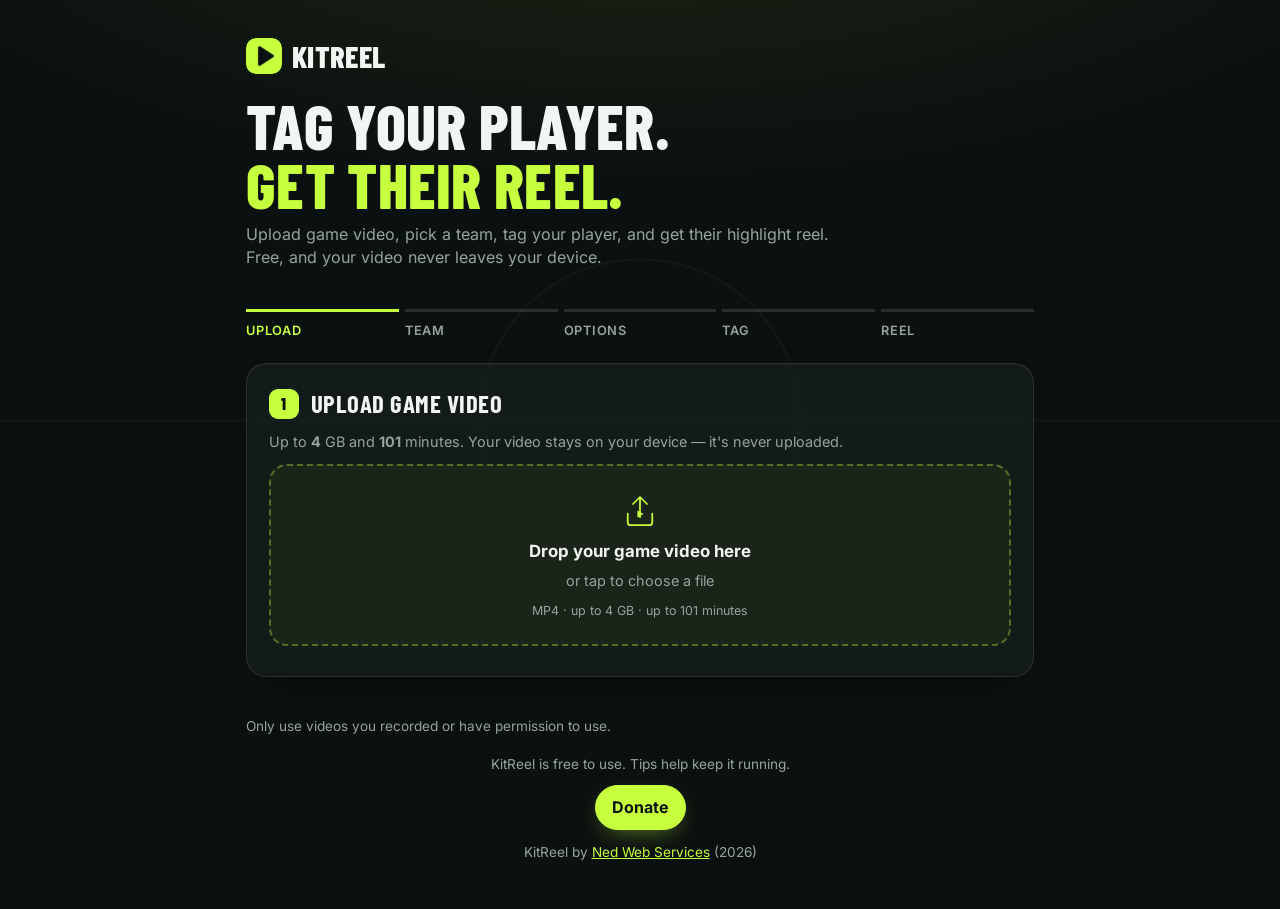
==== index.html @ ed398c45 "Longer reels on computers: up to 10 minutes (default 3); phones stay at up to 3 (default 1) Co-Autho" ====
<!doctype html>
<html lang="en">
<head>
  <meta charset="utf-8" />
  <meta name="viewport" content="width=device-width, initial-scale=1, viewport-fit=cover" />
  <title>KitReel – Free Soccer Player Highlight Reels</title>
  <meta name="description" content="Turn a soccer game video into a highlight reel of one player. Pick the team, tag your player, download the reel. Free, no sign-up, and your video never leaves your device." />
  <link rel="canonical" href="https://kitreel.nedwebservices.com/" />
  <meta property="og:type" content="website" />
  <meta property="og:site_name" content="KitReel" />
  <meta property="og:title" content="KitReel – Tag your player. Get their highlight reel." />
  <meta property="og:description" content="Turn a soccer game video into a highlight reel of one player. Pick the team, tag your player, download the reel. Free, no sign-up, and your video never leaves your device." />
  <meta property="og:url" content="https://kitreel.nedwebservices.com/" />
  <meta property="og:image" content="https://kitreel.nedwebservices.com/og-image-tag.png?v=3" />
  <meta property="og:image:width" content="1200" />
  <meta property="og:image:height" content="630" />
  <meta property="og:image:alt" content="A phone showing a soccer player highlighted in a green box, next to player picks, with the KitReel logo" />
  <meta name="twitter:card" content="summary_large_image" />
  <meta name="twitter:title" content="KitReel – Tag your player. Get their highlight reel." />
  <meta name="twitter:description" content="Turn a soccer game video into a highlight reel of one player. Pick the team, tag your player, download the reel. Free, no sign-up, and your video never leaves your device." />
  <meta name="twitter:image" content="https://kitreel.nedwebservices.com/og-image-tag.png?v=3" />
  <meta name="theme-color" content="#0b1110" />
  <script async src="https://nedtraffic.replit.app/api/tracker.js" data-site="e013e81e-7692-495f-856e-81c981d48801"></script>
  <link rel="icon" href="/favicon.svg?v=2" type="image/svg+xml" />
  <link rel="icon" href="/favicon-32.png?v=2" sizes="32x32" type="image/png" />
  <link rel="apple-touch-icon" href="/apple-touch-icon.png?v=2" />
  <link rel="manifest" href="/site.webmanifest" />
  <!-- Bump ?v on both asset tags whenever app.js or style.css changes. -->
  <link rel="stylesheet" href="/style.css?v=8" />
  <link rel="preload" href="/fonts/barlow-condensed-latin-800-normal.woff2" as="font" type="font/woff2" crossorigin />
  <link rel="stylesheet" href="/theme.css?v=1" />
</head>
<body>
  <header>
    <div class="header-inner">
      <div class="brand">
        <h1><img class="brand-mark" src="/icon-192.png?v=2" width="40" height="40" alt="" />KitReel</h1>
        <p class="headline">Tag your player. <span>Get their reel.</span></p>
        <p>Upload game video, pick a team, tag your player, and get their highlight reel. Free, and your video never leaves your device.</p>
      </div>
    </div>
    <section class="how-it-works" aria-labelledby="how-title">
      <h2 id="how-title" class="visually-hidden">How it works</h2>
      <ol class="stepper" id="stepper">
        <li data-step="step-video"><span class="how-number">1</span><span>Upload</span></li>
        <li data-step="step-player"><span class="how-number">2</span><span>Team</span></li>
        <li data-step="step-options"><span class="how-number">3</span><span>Options</span></li>
        <li data-step="step-review"><span class="how-number">4</span><span>Tag</span></li>
        <li data-step="step-reel"><span class="how-number">5</span><span>Reel</span></li>
      </ol>
    </section>
  </header>

  <main>
    <!-- Step 1 -->
    <section class="card" id="step-video">
      <div class="device-tip" id="device-tip" role="note" hidden>
        <p>Tip: KitReel works best on a computer with Chrome or Edge. Choose videos up to 4 GB and 101 minutes on a computer (phones: 500 MB and 20 minutes). If you use a phone, keep this tab open and your screen on while it runs.</p>
        <button type="button" id="dismiss-device-tip" aria-label="Dismiss tip">×</button>
      </div>
      <h2><span class="num">1</span> Upload game video</h2>
      <p class="hint">Up to <b id="lim-mb">4</b> <span id="lim-unit">GB</span> and <b id="lim-min">101</b> minutes. Your video stays on your device — it's never uploaded.</p>
      <input type="file" id="file" accept="video/*" class="visually-hidden" aria-label="Upload game video file" />
      <label for="file" id="drop-zone" class="drop-zone" role="button" tabindex="0" aria-controls="file" aria-label="Upload game video">
        <svg class="drop-icon" viewBox="0 0 48 48" aria-hidden="true" focusable="false">
          <path d="M24 31V8m0 0-8 8m8-8 8 8M10 27v10a3 3 0 0 0 3 3h22a3 3 0 0 0 3-3V27" />
          <path d="M21 23.5v8l7-4-7-4Z" class="drop-play" />
        </svg>
        <span id="drop-title" class="drop-title">Drop your game video here</span>
        <span id="drop-subtitle" class="drop-subtitle">or tap to choose a file</span>
        <span id="drop-limits" class="drop-limits">MP4 · up to 4 GB · up to 101 minutes</span>
      </label>
      <button type="button" id="change-video" class="change-video" hidden>Choose a different video</button>
      <p class="error" id="file-error"></p>
      <video id="preview" controls playsinline hidden></video>
      <p class="hint" id="video-info"></p>
      <p class="hint" id="detector-status" role="status" aria-live="polite" hidden></p>
    </section>

    <!-- Step 2 -->
    <section class="card" id="step-player" hidden>
      <h2><span class="num">2</span> Pick the team</h2>
      <div class="row">
        <button id="find-teams" class="secondary">Find team colors</button>
        <span class="hint">or click a jersey in the video above</span>
      </div>
      <div id="teams" class="chips"></div>
      <div class="grid">
        <label>Shirt color
          <input type="color" id="kit-color" value="#d62828" />
        </label>
        <label>Player's number <span class="opt">(optional reminder)</span>
          <input type="number" id="kit-number" min="0" max="999" placeholder="10" />
        </label>
      </div>
    </section>

    <!-- Step 3 -->
    <section class="card" id="step-options" hidden>
      <h2><span class="num">3</span> Reel options</h2>
      <div class="grid">
        <label>Aspect ratio
          <select id="aspect">
            <option value="16:9">16:9 – YouTube / TV</option>
            <option value="9:16">9:16 – Reels / TikTok / Shorts</option>
            <option value="1:1">1:1 – Square</option>
            <option value="4:5">4:5 – Instagram feed</option>
          </select>
        </label>
        <label>Max reel length
          <select id="max-len">
            <option value="60">1 minute</option>
            <option value="120">2 minutes</option>
            <option value="180" selected>3 minutes</option>
            <option value="300" data-computer-only>5 minutes</option>
            <option value="480" data-computer-only>8 minutes</option>
            <option value="600" data-computer-only>10 minutes</option>
          </select>
        </label>
        <label>Check the video every
          <select id="interval">
            <option value="2">2 seconds (more moments)</option>
            <option value="3" selected>3 seconds</option>
            <option value="5">5 seconds (faster)</option>
          </select>
        </label>
      </div>
      <fieldset class="extras">
        <legend>Reel extras</legend>
        <label class="inline check"><input type="checkbox" id="fx-spotlight" checked /> Spotlight my player at the start of each clip</label>
        <label class="inline check"><input type="checkbox" id="fx-title" checked /> Title card at the start</label>
        <div class="grid" id="fx-title-fields">
          <label>Player name <span class="opt">(optional)</span>
            <input type="text" id="fx-name" maxlength="40" placeholder="e.g. Maya Johnson" autocomplete="off" />
          </label>
          <label>Team <span class="opt">(optional)</span>
            <input type="text" id="fx-team" maxlength="40" placeholder="e.g. SA Strikers U12" autocomplete="off" />
          </label>
          <label>Game date
            <input type="date" id="fx-date" />
          </label>
        </div>
        <label class="inline check"><input type="checkbox" id="fx-end" checked /> "Made with KitReel" card at the end</label>
        <p class="hint">The title card uses the player's number from step 2 if you added one.</p>
      </fieldset>
      <div class="row">
        <button id="scan" class="primary" disabled>Find players</button>
        <span id="team-hint" class="hint">Choose your player's team color first.</span>
      </div>
      <p id="scan-estimate" class="hint"></p>
      <p class="error" id="scan-error"></p>
    </section>

    <!-- Progress -->
    <section class="card" id="progress-card" hidden>
      <h2 id="progress-title">Working…</h2>
      <progress id="progress" max="100" value="0"></progress>
      <p class="hint">Keep this tab open and your screen on.</p>
      <p class="hint" id="progress-text"></p>
      <p class="hint" id="resume-notice" role="status" hidden></p>
    </section>

    <!-- Step 4 -->
    <section class="card" id="step-review" hidden>
      <h2><span class="num">4</span> Tag your player</h2>
      <p class="hint" id="review-help">In each moment, tag your player. Skip moments they're not in. Tap again to undo.</p>
      <div class="review-bar">
        <span id="pick-count">0 picked</span>
        <label class="inline">Show
          <select id="sort">
            <option value="time">In time order</option>
            <option value="match" disabled>Best matches first</option>
            <option value="best">Best moments first</option>
          </select>
        </label>
        <button id="auto-pick" class="secondary" disabled>Follow my player</button>
        <label class="inline action-toggle"><input type="checkbox" id="action-only" checked /> Only keep my player in action</label>
        <label class="inline" id="closeness-wrap">How close to the ball
          <select id="closeness">
            <option value="tight">Tight</option>
            <option value="normal" selected>Normal</option>
            <option value="loose">Loose</option>
          </select>
        </label>
        <button id="clear-auto" class="ghost" hidden>Clear auto-picks</button>
      </div>
      <p id="auto-hint" class="hint">Tap your player once in each play you want, then click Follow my player. KitReel follows until it loses them, the camera cuts, or the video ends, and keeps the moments they're on or near the ball.</p>
      <p id="crowd-status" class="hint" role="status" hidden></p>
      <p id="auto-result" class="hint" role="status" hidden></p>
      <p class="error" id="review-error"></p>
      <div id="moments" class="moments"></div>
      <div class="row center">
        <button id="more" class="secondary" hidden>Show more moments</button>
      </div>
      <div id="clip-panel" class="clip-panel" hidden>
        <h3>Your clips</h3>
        <p class="hint">Play each clip, trim it a second at a time, or remove it before making your reel.</p>
        <video id="clip-preview" playsinline controls hidden></video>
        <ol id="clip-list" class="clip-list"></ol>
      </div>
      <div class="sticky-build">
        <button id="build" class="primary" disabled>Make my reel</button>
        <span class="hint" id="build-hint">Pick at least one moment.</span>
      </div>
    </section>

    <!-- Step 5 -->
    <section class="card" id="step-reel" hidden>
      <h2><span class="num">5</span> Your reel</h2>
      <video id="reel" controls playsinline></video>
      <p class="hint" id="reel-info"></p>
      <p class="hint" id="spot-info" role="status" hidden></p>
      <div class="row">
        <a id="download" class="button primary" download="highlight-reel.mp4">Download</a>
        <button id="share" class="secondary" hidden>Share</button>
        <button id="clear" class="ghost">Clear everything</button>
      </div>
      <p class="hint" id="share-info"></p>
      <div id="clip-downloads-wrap" class="clip-downloads-wrap" hidden>
        <h3>Download clips one by one</h3>
        <p class="hint">Great for posting a single goal, save or tackle.</p>
        <div id="clip-downloads" class="clip-downloads"></div>
      </div>
      <div class="tip-box">
        <p><b>Enjoy your reel?</b> KitReel is free with no sign-up. A small tip helps keep it running.</p>
        <a class="button primary" href="https://www.nedairfilters.com/product/tipsanddonations/61" target="_blank" rel="noopener noreferrer">Leave a tip</a>
      </div>
    </section>
  </main>

  <footer>
    <p>Only use videos you recorded or have permission to use.</p>
    <div class="footer-donation">
      <p>KitReel is free to use. Tips help keep it running.</p>
      <a class="button primary donate-button" href="https://www.nedairfilters.com/product/tipsanddonations/61" target="_blank" rel="noopener noreferrer">Donate</a>
    </div>
    <p class="site-credit">
      <span>KitReel by <a href="https://www.nedwebservices.com" target="_blank" rel="noopener noreferrer">Ned Web Services</a> (2026)</span>
    </p>
    <div data-ned-ads></div>
    <script async src="https://ads.nedwebservices.com/widget.js"></script>
  </footer>

  <!-- Bump ?v on both asset tags whenever app.js or style.css changes. -->
  <script type="module" src="/app.js?v=16"></script>
  <script src="/theme.js?v=1" defer></script>
</body>
</html>
---- style.css ----
:root {
  --bg: #0f1a14;
  --card: #17251d;
  --line: #2a3d31;
  --text: #eef5ef;
  --muted: #9db3a3;
  --accent: #3ddc84;
  --accent-ink: #062611;
  --error: #ff7a7a;
}
* { box-sizing: border-box; }
body {
  margin: 0; font-family: system-ui, -apple-system, Segoe UI, Roboto, sans-serif;
  background: var(--bg); color: var(--text); line-height: 1.45;
}
header, main, footer { max-width: 820px; margin: 0 auto; padding: 0 16px; }
header { padding-top: 28px; }
.header-inner { display: flex; align-items: flex-start; justify-content: space-between; gap: 16px; }
.brand { min-width: 0; }
header h1 { margin: 0; font-size: 2rem; letter-spacing: -0.02em; }
header p { margin: 4px 0 18px; color: var(--muted); }
.donate-button { flex-shrink: 0; margin-top: 2px; }
header .how-it-works { margin: 0 0 18px; }
header .how-it-works h2 { margin: 0 0 10px; font-size: 0.82rem; font-weight: 650; letter-spacing: 0.08em; text-transform: uppercase; color: var(--muted); }
header .how-it-works ol { display: grid; grid-template-columns: repeat(4, minmax(0, 1fr)); gap: 12px; list-style: none; padding: 0; margin: 0; }
header .how-it-works li { min-width: 0; display: flex; align-items: center; gap: 9px; font-size: 0.9rem; }
.how-number { width: 28px; height: 28px; flex: 0 0 28px; display: grid; place-items: center; border-radius: 50%; background: var(--accent); color: var(--accent-ink); font-weight: 750; }
footer p { color: var(--muted); font-size: 0.85rem; padding: 24px 0 0; }
footer .site-credit { padding: 0 0 32px; text-align: center; display: flex; flex-wrap: wrap; justify-content: center; align-items: baseline; gap: 6px 12px; }
.footer-stats { color: var(--muted); font-size: 0.7rem; font-family: ui-monospace, monospace; white-space: nowrap; }
.footer-donation { text-align: center; padding-top: 5px; }
.footer-donation p { padding: 0; margin: 0 0 10px; }
.footer-donation .donate-button { margin: 0; }

.card {
  background: var(--card); border: 1px solid var(--line); border-radius: 14px;
  padding: 18px; margin-bottom: 16px;
}
.card h2 { margin: 0 0 10px; font-size: 1.1rem; display: flex; align-items: center; gap: 10px; }
.num {
  display: inline-grid; place-items: center; width: 26px; height: 26px; border-radius: 50%;
  background: var(--accent); color: var(--accent-ink); font-size: 0.9rem; font-weight: 700;
}
.device-tip {
  display: flex; align-items: flex-start; gap: 8px; margin: 0 0 14px; padding: 10px 8px 10px 12px;
  border: 1px solid var(--line); border-radius: 10px; background: color-mix(in srgb, var(--accent) 7%, var(--card));
}
.device-tip p { flex: 1; margin: 0; color: var(--muted); font-size: 0.85rem; }
.device-tip button { flex: 0 0 44px; padding: 0; border: 0; background: transparent; color: var(--muted); font-size: 1.4rem; line-height: 1; }
.device-tip button:hover { color: var(--text); }
.device-tip[hidden] { display: none; }
.hint { color: var(--muted); font-size: 0.9rem; margin: 6px 0; }
.error { color: var(--error); margin: 6px 0; min-height: 0; }
.error:empty { display: none; }

video { width: 100%; max-height: 440px; background: #000; border-radius: 10px; margin-top: 10px; }
#preview { cursor: crosshair; }

.row { display: flex; flex-wrap: wrap; gap: 10px; align-items: center; margin: 10px 0; }
.grid { display: grid; grid-template-columns: repeat(auto-fit, minmax(170px, 1fr)); gap: 12px; margin: 12px 0; }
.grid .wide { grid-column: span 2; }
@media (max-width: 480px) { .grid .wide { grid-column: span 1; } }
label { display: flex; flex-direction: column; gap: 4px; font-size: 0.9rem; color: var(--muted); }
input, select {
  font: inherit; color: var(--text); background: #0d1611; border: 1px solid var(--line);
  border-radius: 8px; padding: 9px 10px;
}
input[type="color"] { padding: 2px; height: 42px; width: 100%; }
.visually-hidden {
  position: absolute; width: 1px; height: 1px; padding: 0; margin: -1px; overflow: hidden;
  clip: rect(0, 0, 0, 0); white-space: nowrap; border: 0;
}
.drop-zone {
  min-height: 180px; margin: 12px 0 8px; padding: 24px 18px; border: 2px dashed var(--line);
  border-radius: 12px; display: flex; flex-direction: column; align-items: center; justify-content: center;
  gap: 7px; text-align: center; color: var(--text); cursor: pointer; transition: border-color 160ms ease, background-color 160ms ease;
}
.drop-zone:focus-visible, #file:focus-visible + .drop-zone { outline: 3px solid var(--accent); outline-offset: 3px; border-color: var(--accent); }
.drop-zone.is-dragover { border-color: var(--accent); background: color-mix(in srgb, var(--accent) 9%, var(--card)); }
.drop-zone[aria-disabled="true"] { cursor: wait; opacity: 0.72; }
.drop-icon { width: 42px; height: 42px; fill: none; stroke: var(--accent); stroke-width: 2; stroke-linecap: round; stroke-linejoin: round; }
.drop-icon .drop-play { fill: var(--accent); stroke: none; }
.drop-title { max-width: 100%; font-size: 1.05rem; font-weight: 650; overflow-wrap: anywhere; }
.drop-subtitle { color: var(--muted); font-size: 0.9rem; }
.drop-limits { margin-top: 3px; color: var(--muted); font-size: 0.78rem; }
.change-video { padding: 3px 0; border: 0; border-radius: 0; background: transparent; color: var(--accent); font-size: 0.88rem; font-weight: 550; text-decoration: underline; text-underline-offset: 3px; }
.change-video:hover { color: var(--text); }
.change-video:focus-visible { outline: 2px solid var(--accent); outline-offset: 3px; }
.change-video[hidden] { display: none; }

button, .button {
  min-width: 44px; min-height: 44px;
  font: inherit; font-weight: 600; border-radius: 9px; padding: 10px 16px; cursor: pointer;
  border: 1px solid var(--line); text-decoration: none; display: inline-block;
}
.primary { background: var(--accent); color: var(--accent-ink); border-color: var(--accent); }
.secondary { background: transparent; color: var(--text); }
.ghost { background: transparent; color: var(--muted); border-color: transparent; }
button:disabled { opacity: 0.5; cursor: wait; }

.chips { display: flex; flex-wrap: wrap; gap: 8px; }
.chip {
  display: flex; align-items: center; gap: 8px; background: #0d1611; color: var(--text);
  border: 1px solid var(--line); border-radius: 999px; padding: 6px 12px; font-weight: 500;
}
.chip.selected { border-color: var(--accent); box-shadow: 0 0 0 1px var(--accent) inset; }
.swatch { width: 16px; height: 16px; border-radius: 50%; border: 1px solid #fff4; }

progress { width: 100%; height: 12px; accent-color: var(--accent); }

.clips { display: grid; grid-template-columns: repeat(auto-fill, minmax(170px, 1fr)); gap: 10px; margin: 12px 0; }
.clip { background: #0d1611; border: 1px solid var(--line); border-radius: 10px; overflow: hidden; }
.clip img { width: 100%; display: block; aspect-ratio: 16/9; object-fit: cover; }
.clip .meta { display: flex; justify-content: space-between; align-items: center; padding: 6px 8px; font-size: 0.85rem; }
.clip.off { opacity: 0.4; }
.clip input { width: 18px; height: 18px; }

a { color: var(--accent); word-break: break-all; }

.opt { font-size: 0.8rem; opacity: 0.8; }
.center { justify-content: center; }
.inline { flex-direction: row; align-items: center; gap: 8px; }
.review-bar { display: flex; justify-content: space-between; align-items: center; flex-wrap: wrap; gap: 10px; margin: 10px 0; }
#pick-count { font-weight: 600; }
.moments { display: flex; flex-direction: column; gap: 10px; }
.moment { background: #0d1611; border: 1px solid var(--line); border-radius: 10px; padding: 8px; display: flex; gap: 10px; align-items: stretch; }
.moment.picked { border-color: var(--accent); }
.moment .frame { width: 150px; flex-shrink: 0; display: flex; flex-direction: column; gap: 4px; font-size: 0.8rem; color: var(--muted); }
.moment .frame img { width: 100%; border-radius: 6px; display: block; }
.moment-content { flex: 1; min-width: 0; }
.follow-note { margin: 8px 2px 2px; color: var(--muted); font-size: 0.82rem; }
.players { display: flex; gap: 6px; overflow-x: auto; padding-bottom: 2px; }
.player { padding: 0; border: 2px solid transparent; border-radius: 8px; background: #000; flex-shrink: 0; position: relative; }
.player img { display: block; height: 130px; width: auto; border-radius: 6px; }
.player.on { border-color: var(--accent); }
.player.on::after { content: "✓"; position: absolute; top: 4px; right: 4px; background: var(--accent); color: var(--accent-ink); border-radius: 50%; width: 20px; height: 20px; font-size: 0.8rem; display: grid; place-items: center; }
.player .tag { position: absolute; bottom: 4px; left: 4px; background: #000a; color: #fff; font-size: 0.7rem; padding: 1px 5px; border-radius: 4px; }
.player .auto-tag { position: absolute; left: 3px; bottom: 25px; max-width: calc(100% - 6px); padding: 2px 4px; border-radius: 4px; background: var(--accent); color: var(--accent-ink); font-size: 0.66rem; }
.review-bar select { max-width: 100%; min-width: 0; }
.review-bar .inline { min-width: 0; }
#clear-auto[hidden], #auto-result[hidden], #crowd-status[hidden], #auto-hint[hidden], #team-hint[hidden] { display: none; }
@media (max-width: 560px) { .moment { flex-direction: column; } .moment .frame { width: 100%; flex-direction: row; align-items: center; } .moment .frame img { width: 110px; } .player img { height: 110px; } }
@media (max-width: 600px) {
  header .how-it-works ol { grid-template-columns: repeat(2, minmax(0, 1fr)); gap: 10px 14px; }
}
@media (max-width: 480px) {
  .drop-zone { padding: 22px 12px; }
  .drop-title { font-size: 1rem; }
}
.sticky-build { position: sticky; bottom: 0; background: var(--card); padding: 12px 0; padding-bottom: calc(12px + env(safe-area-inset-bottom)); display: flex; align-items: center; gap: 12px; flex-wrap: wrap; border-top: 1px solid var(--line); margin-top: 12px; }

.action-toggle { gap: 6px; cursor: pointer; }
.action-toggle input { width: 18px; height: 18px; accent-color: currentColor; }

/* Reel extras */
.extras { border: 1px solid rgba(255,255,255,.14); border-radius: 12px; padding: 12px 14px 4px; margin: 14px 0; display: grid; gap: 8px; }
.extras legend { padding: 0 6px; font-weight: 700; }
.check { gap: 8px; cursor: pointer; }
.check input { width: 18px; height: 18px; flex: none; }
#fx-title-fields { margin: 0 0 4px 26px; }

/* Your clips */
.clip-panel { margin: 18px 0 8px; border-top: 1px solid rgba(255,255,255,.12); padding-top: 14px; }
.clip-panel h3, .clip-downloads-wrap h3 { margin: 0 0 4px; font-size: 1.05rem; }
#clip-preview { width: 100%; max-height: 360px; border-radius: 10px; background: #000; margin: 8px 0; }
.clip-list { list-style: none; padding: 0; margin: 8px 0 0; display: grid; gap: 8px; }
.clip-row { display: flex; flex-wrap: wrap; justify-content: space-between; align-items: center; gap: 8px;
  padding: 10px 12px; border-radius: 10px; background: rgba(255,255,255,.05); border: 1px solid rgba(255,255,255,.1); }
.clip-row.removed { opacity: .5; }
.clip-row.removed .clip-meta b { text-decoration: line-through; }
.clip-meta { display: flex; flex-wrap: wrap; gap: 4px 10px; align-items: baseline; }
.clip-reason { opacity: .85; }
.clip-actions { display: flex; flex-wrap: wrap; gap: 6px; align-items: center; }
.trim { display: inline-flex; align-items: center; gap: 4px; font-size: .85rem; opacity: .9; }
button.small { padding: 6px 10px; font-size: .85rem; min-height: 0; }

/* After the reel */
.clip-downloads-wrap { margin-top: 18px; }
.clip-downloads { display: flex; flex-wrap: wrap; gap: 8px; margin-top: 8px; }
.clip-download { padding: 8px 12px; border-radius: 10px; border: 1px solid rgba(255,255,255,.2); text-decoration: none; color: inherit; font-size: .9rem; }
.clip-download:hover { background: rgba(255,255,255,.08); }
.tip-box { margin-top: 20px; padding: 14px 16px; border-radius: 12px; background: rgba(255,214,0,.08); border: 1px solid rgba(255,214,0,.35);
  display: flex; flex-wrap: wrap; align-items: center; justify-content: space-between; gap: 10px; }
.tip-box p { margin: 0; flex: 1 1 260px; }
.clip-actions .ghost { border: 1px solid var(--line); color: var(--text); }
[hidden] { display: none !important; }
---- theme.css ----
/* KitReel 2026 look: night-pitch background, electric lime, condensed sports headings. */
@font-face { font-family: "Barlow Condensed"; font-weight: 700; font-display: swap; src: url("/fonts/barlow-condensed-latin-700-normal.woff2") format("woff2"); }
@font-face { font-family: "Barlow Condensed"; font-weight: 800; font-display: swap; src: url("/fonts/barlow-condensed-latin-800-normal.woff2") format("woff2"); }
@font-face { font-family: "Inter"; font-weight: 400; font-display: swap; src: url("/fonts/inter-latin-400-normal.woff2") format("woff2"); }
@font-face { font-family: "Inter"; font-weight: 600; font-display: swap; src: url("/fonts/inter-latin-600-normal.woff2") format("woff2"); }
@font-face { font-family: "Inter"; font-weight: 700; font-display: swap; src: url("/fonts/inter-latin-700-normal.woff2") format("woff2"); }

:root {
  --bg: #0b1110;
  --card: rgba(22, 31, 28, .78);
  --card-solid: #141c1a;
  --line: rgba(255, 255, 255, .09);
  --text: #f2f6f3;
  --muted: #95a59d;
  --accent: #c6ff3d;
  --accent-ink: #0b1110;
  --gold: #ffd600;
  --display: "Barlow Condensed", "Arial Narrow", "Roboto Condensed", system-ui, sans-serif;
}
body {
  font-family: "Inter", system-ui, -apple-system, "Segoe UI", Roboto, sans-serif;
  background:
    radial-gradient(1200px 520px at 50% -180px, rgba(198, 255, 61, .10), transparent 70%),
    radial-gradient(circle at 50% 420px, transparent 159px, rgba(255,255,255,.035) 160px, rgba(255,255,255,.035) 161px, transparent 162px),
    linear-gradient(to bottom, transparent 419px, rgba(255,255,255,.035) 420px, rgba(255,255,255,.035) 421px, transparent 422px),
    var(--bg);
  background-attachment: scroll;
  -webkit-font-smoothing: antialiased;
}

/* Header */
header { padding-top: 34px; }
header h1 { display: flex; align-items: center; gap: 10px; font-family: var(--display); font-weight: 800; font-size: 1.9rem; letter-spacing: .01em; text-transform: uppercase; }
.brand-mark { width: 36px; height: 36px; border-radius: 10px; }
.headline { margin: 18px 0 8px !important; font-family: var(--display); font-weight: 800; text-transform: uppercase;
  font-size: clamp(2.4rem, 8vw, 3.9rem); line-height: .95; letter-spacing: .005em; color: var(--text) !important; }
.headline span { display: block; color: var(--accent); }
header p { max-width: 38em; }

/* Progress stepper */
header .how-it-works { margin: 22px 0 22px; }
.stepper { display: grid !important; grid-template-columns: repeat(5, 1fr) !important; gap: 6px !important; counter-reset: none; }
.stepper li { flex-direction: column; align-items: flex-start !important; gap: 8px !important; font-size: .8rem !important; font-weight: 600;
  color: var(--muted); text-transform: uppercase; letter-spacing: .06em; padding-top: 10px; border-top: 3px solid rgba(255,255,255,.12); transition: border-color .3s, color .3s; }
.stepper .how-number { display: none; }
.stepper li.done { border-top-color: color-mix(in srgb, var(--accent) 55%, transparent); color: var(--text); }
.stepper li.active { border-top-color: var(--accent); color: var(--accent); }

/* Cards */
.card { background: var(--card); border: 1px solid var(--line); border-radius: 20px; padding: 22px;
  box-shadow: 0 1px 0 rgba(255,255,255,.04) inset, 0 20px 40px -24px rgba(0,0,0,.6); backdrop-filter: blur(6px); }
.card h2 { font-family: var(--display); font-weight: 700; font-size: 1.55rem; text-transform: uppercase; letter-spacing: .02em; gap: 12px; }
.num { width: 30px; height: 30px; border-radius: 9px; font-family: var(--display); font-size: 1.05rem; font-weight: 800;
  background: var(--accent); color: var(--accent-ink); }

/* Buttons and inputs */
button, .button { border-radius: 999px; font-weight: 700; transition: transform .12s ease, background-color .2s, box-shadow .2s, border-color .2s; }
button:not(:disabled):hover, .button:hover { transform: translateY(-1px); }
button:not(:disabled):active, .button:active { transform: translateY(0) scale(.98); }
.primary { background: var(--accent); border-color: var(--accent); color: var(--accent-ink);
  box-shadow: 0 8px 24px -10px rgba(198, 255, 61, .55); }
.primary:not(:disabled):hover { box-shadow: 0 10px 28px -8px rgba(198, 255, 61, .7); }
.secondary { border-color: rgba(255,255,255,.22); }
.secondary:not(:disabled):hover { border-color: var(--accent); color: var(--accent); }
input, select { border-radius: 12px; border-color: rgba(255,255,255,.14); background: rgba(0,0,0,.25); }
input:focus, select:focus, button:focus-visible, .drop-zone:focus-visible { outline: 2px solid var(--accent); outline-offset: 2px; }
.drop-zone { border-radius: 18px; border-color: rgba(198,255,61,.35); background: rgba(198,255,61,.04); }
.drop-zone:hover, .drop-zone.dragover { border-color: var(--accent); background: rgba(198,255,61,.08); }
.chip.selected { border-color: var(--accent); box-shadow: 0 0 0 1px var(--accent) inset, 0 0 18px -6px rgba(198,255,61,.6); }

/* Clip reasons and highlights use the spotlight gold */
.clip-reason, .tag { color: var(--gold); }
.tip-box { background: rgba(255, 214, 0, .07); border-color: rgba(255, 214, 0, .35); }
.extras { border-color: var(--line); border-radius: 16px; }
.clip-row { border-radius: 14px; }
video { border-radius: 14px; }

@media (max-width: 560px) {
  .stepper li { font-size: .68rem !important; letter-spacing: .03em; }
  .card { padding: 18px; border-radius: 18px; }
}
@media (prefers-reduced-motion: reduce) { button, .button { transition: none; } }
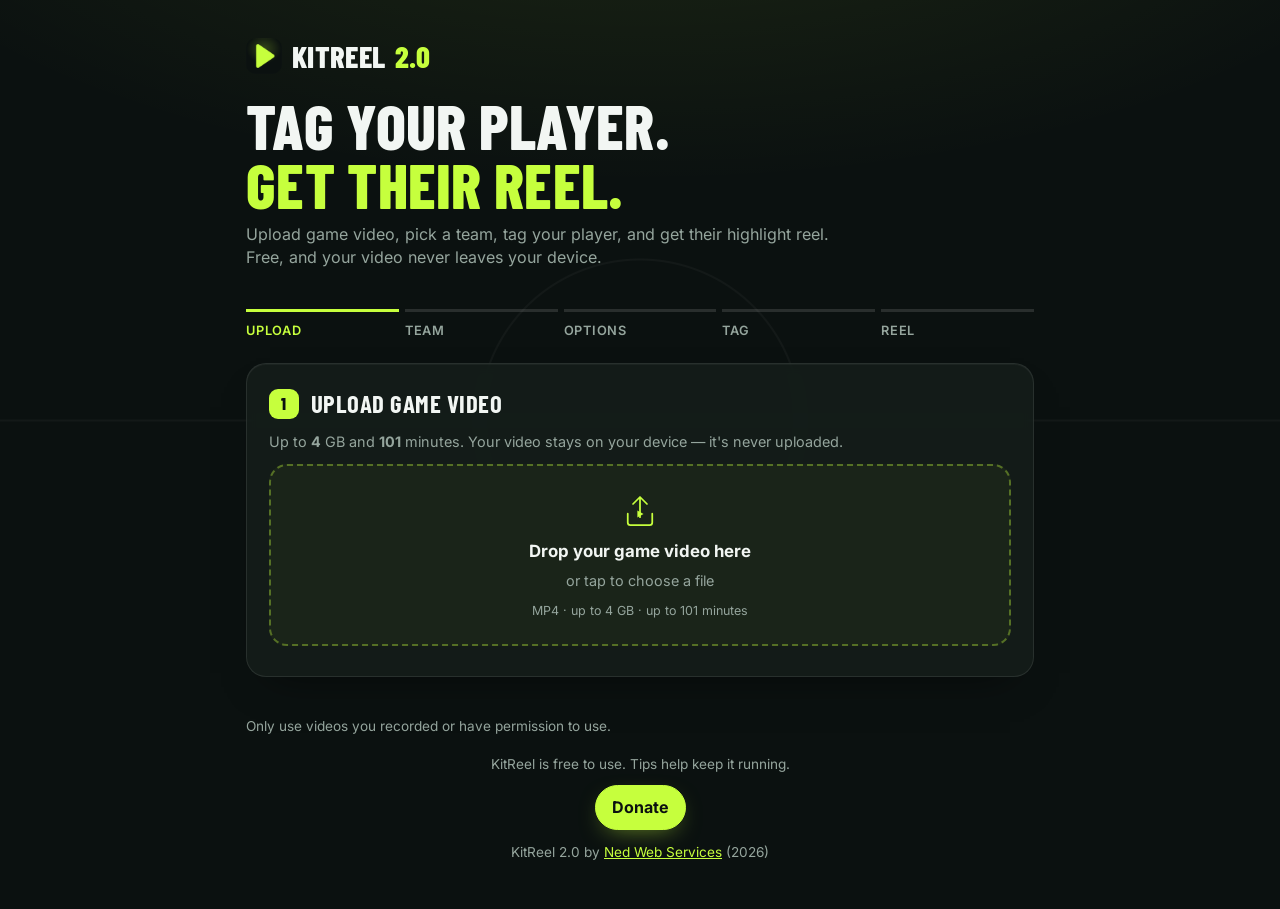
==== commit 1aa4912a: "Rename to KitReel 2.0 with new icons, preview image and reel cards Co-Authored-By: Claude Opus 5.5 <" ====
--- a/index.html
+++ b/index.html
@@ -3,38 +3,38 @@
 <head>
   <meta charset="utf-8" />
   <meta name="viewport" content="width=device-width, initial-scale=1, viewport-fit=cover" />
-  <title>KitReel – Free Soccer Player Highlight Reels</title>
+  <title>KitReel 2.0 – Free Soccer Player Highlight Reels</title>
   <meta name="description" content="Turn a soccer game video into a highlight reel of one player. Pick the team, tag your player, download the reel. Free, no sign-up, and your video never leaves your device." />
   <link rel="canonical" href="https://kitreel.nedwebservices.com/" />
   <meta property="og:type" content="website" />
-  <meta property="og:site_name" content="KitReel" />
-  <meta property="og:title" content="KitReel – Tag your player. Get their highlight reel." />
-  <meta property="og:description" content="Turn a soccer game video into a highlight reel of one player. Pick the team, tag your player, download the reel. Free, no sign-up, and your video never leaves your device." />
+  <meta property="og:site_name" content="KitReel 2.0" />
+  <meta property="og:title" content="KitReel 2.0 – Tag your player. Get their reel." />
+  <meta property="og:description" content="KitReel 2.0 turns a soccer game video into a highlight reel of one player. Pick the team, tag your player, download the reel. Free, no sign-up, and your video never leaves your device." />
   <meta property="og:url" content="https://kitreel.nedwebservices.com/" />
-  <meta property="og:image" content="https://kitreel.nedwebservices.com/og-image-tag.png?v=3" />
+  <meta property="og:image" content="https://kitreel.nedwebservices.com/og-image-tag.png?v=4" />
   <meta property="og:image:width" content="1200" />
   <meta property="og:image:height" content="630" />
-  <meta property="og:image:alt" content="A phone showing a soccer player highlighted in a green box, next to player picks, with the KitReel logo" />
+  <meta property="og:image:alt" content="KitReel 2.0: Tag your player. Get their reel. A phone shows player number 10 highlighted in a lime box, with the KitReel 2.0 logo" />
   <meta name="twitter:card" content="summary_large_image" />
-  <meta name="twitter:title" content="KitReel – Tag your player. Get their highlight reel." />
-  <meta name="twitter:description" content="Turn a soccer game video into a highlight reel of one player. Pick the team, tag your player, download the reel. Free, no sign-up, and your video never leaves your device." />
-  <meta name="twitter:image" content="https://kitreel.nedwebservices.com/og-image-tag.png?v=3" />
+  <meta name="twitter:title" content="KitReel 2.0 – Tag your player. Get their reel." />
+  <meta name="twitter:description" content="KitReel 2.0 turns a soccer game video into a highlight reel of one player. Pick the team, tag your player, download the reel. Free, no sign-up, and your video never leaves your device." />
+  <meta name="twitter:image" content="https://kitreel.nedwebservices.com/og-image-tag.png?v=4" />
   <meta name="theme-color" content="#0b1110" />
   <script async src="https://nedtraffic.replit.app/api/tracker.js" data-site="e013e81e-7692-495f-856e-81c981d48801"></script>
-  <link rel="icon" href="/favicon.svg?v=2" type="image/svg+xml" />
-  <link rel="icon" href="/favicon-32.png?v=2" sizes="32x32" type="image/png" />
-  <link rel="apple-touch-icon" href="/apple-touch-icon.png?v=2" />
-  <link rel="manifest" href="/site.webmanifest" />
+  <link rel="icon" href="/favicon.svg?v=3" type="image/svg+xml" />
+  <link rel="icon" href="/favicon-32.png?v=3" sizes="32x32" type="image/png" />
+  <link rel="apple-touch-icon" href="/apple-touch-icon.png?v=3" />
+  <link rel="manifest" href="/site.webmanifest?v=2" />
   <!-- Bump ?v on both asset tags whenever app.js or style.css changes. -->
   <link rel="stylesheet" href="/style.css?v=8" />
   <link rel="preload" href="/fonts/barlow-condensed-latin-800-normal.woff2" as="font" type="font/woff2" crossorigin />
-  <link rel="stylesheet" href="/theme.css?v=1" />
+  <link rel="stylesheet" href="/theme.css?v=3" />
 </head>
 <body>
   <header>
     <div class="header-inner">
       <div class="brand">
-        <h1><img class="brand-mark" src="/icon-192.png?v=2" width="40" height="40" alt="" />KitReel</h1>
+        <h1><img class="brand-mark" src="/brand-mark.png?v=1" width="40" height="40" alt="" />KitReel <span class="ver">2.0</span></h1>
         <p class="headline">Tag your player. <span>Get their reel.</span></p>
         <p>Upload game video, pick a team, tag your player, and get their highlight reel. Free, and your video never leaves your device.</p>
       </div>
@@ -140,7 +140,7 @@
             <input type="date" id="fx-date" />
           </label>
         </div>
-        <label class="inline check"><input type="checkbox" id="fx-end" checked /> "Made with KitReel" card at the end</label>
+        <label class="inline check"><input type="checkbox" id="fx-end" checked /> "Made with KitReel 2.0" card at the end</label>
         <p class="hint">The title card uses the player's number from step 2 if you added one.</p>
       </fieldset>
       <div class="row">
@@ -175,6 +175,7 @@
         </label>
         <button id="auto-pick" class="secondary" disabled>Follow my player</button>
         <label class="inline action-toggle"><input type="checkbox" id="action-only" checked /> Only keep my player in action</label>
+        <label class="inline action-toggle"><input type="checkbox" id="refind" checked /> Find my player in the rest of the game</label>
         <label class="inline" id="closeness-wrap">How close to the ball
           <select id="closeness">
             <option value="tight">Tight</option>
@@ -191,6 +192,13 @@
       <div id="moments" class="moments"></div>
       <div class="row center">
         <button id="more" class="secondary" hidden>Show more moments</button>
+      </div>
+      <div id="refind-panel" class="refind-panel" hidden>
+        <h3>Is this your player?</h3>
+        <p class="hint">KitReel found players who look like yours but isn't sure. Each "yes" follows them from there and helps it find more.</p>
+        <div class="refind-refs-wrap"><span class="hint">Your player:</span><div id="refind-refs" class="refind-refs"></div></div>
+        <div id="refind-list" class="refind-list"></div>
+        <p class="hint" id="refind-more"></p>
       </div>
       <div id="clip-panel" class="clip-panel" hidden>
         <h3>Your clips</h3>
@@ -235,14 +243,14 @@
       <a class="button primary donate-button" href="https://www.nedairfilters.com/product/tipsanddonations/61" target="_blank" rel="noopener noreferrer">Donate</a>
     </div>
     <p class="site-credit">
-      <span>KitReel by <a href="https://www.nedwebservices.com" target="_blank" rel="noopener noreferrer">Ned Web Services</a> (2026)</span>
+      <span>KitReel 2.0 by <a href="https://www.nedwebservices.com" target="_blank" rel="noopener noreferrer">Ned Web Services</a> (2026)</span>
     </p>
     <div data-ned-ads></div>
     <script async src="https://ads.nedwebservices.com/widget.js"></script>
   </footer>
 
   <!-- Bump ?v on both asset tags whenever app.js or style.css changes. -->
-  <script type="module" src="/app.js?v=16"></script>
+  <script type="module" src="/app.js?v=18"></script>
   <script src="/theme.js?v=1" defer></script>
 </body>
 </html>
--- a/theme.css
+++ b/theme.css
@@ -32,6 +32,7 @@
 header { padding-top: 34px; }
 header h1 { display: flex; align-items: center; gap: 10px; font-family: var(--display); font-weight: 800; font-size: 1.9rem; letter-spacing: .01em; text-transform: uppercase; }
 .brand-mark { width: 36px; height: 36px; border-radius: 10px; }
+header h1 .ver { color: var(--accent); }
 .headline { margin: 18px 0 8px !important; font-family: var(--display); font-weight: 800; text-transform: uppercase;
   font-size: clamp(2.4rem, 8vw, 3.9rem); line-height: .95; letter-spacing: .005em; color: var(--text) !important; }
 .headline span { display: block; color: var(--accent); }
@@ -80,3 +81,17 @@
   .card { padding: 18px; border-radius: 18px; }
 }
 @media (prefers-reduced-motion: reduce) { button, .button { transition: none; } }
+
+/* Is this your player? */
+.refind-panel { margin: 18px 0 8px; padding: 16px; border-radius: 16px; border: 1px solid rgba(255,214,0,.35); background: rgba(255,214,0,.05); }
+.refind-panel h3 { margin: 0 0 4px; font-family: var(--display); font-weight: 800; text-transform: uppercase; font-size: 1.35rem; letter-spacing: .02em; }
+.refind-refs-wrap { display: flex; align-items: center; gap: 10px; margin: 8px 0 12px; }
+.refind-refs { display: flex; gap: 6px; }
+.refind-refs img { height: 64px; border-radius: 8px; border: 2px solid var(--accent); }
+.refind-list { display: grid; grid-template-columns: repeat(auto-fill, minmax(230px, 1fr)); gap: 10px; }
+.q-card { background: var(--card-solid); border: 1px solid var(--line); border-radius: 14px; padding: 10px; }
+.q-imgs { display: flex; gap: 8px; align-items: stretch; }
+.q-player { height: 110px; border-radius: 8px; border: 2px solid var(--gold); }
+.q-frame { flex: 1; min-width: 0; height: 110px; object-fit: cover; border-radius: 8px; }
+.q-time { margin: 8px 0 6px; font-size: .85rem; color: var(--muted); }
+.q-actions { margin: 0; gap: 6px; }
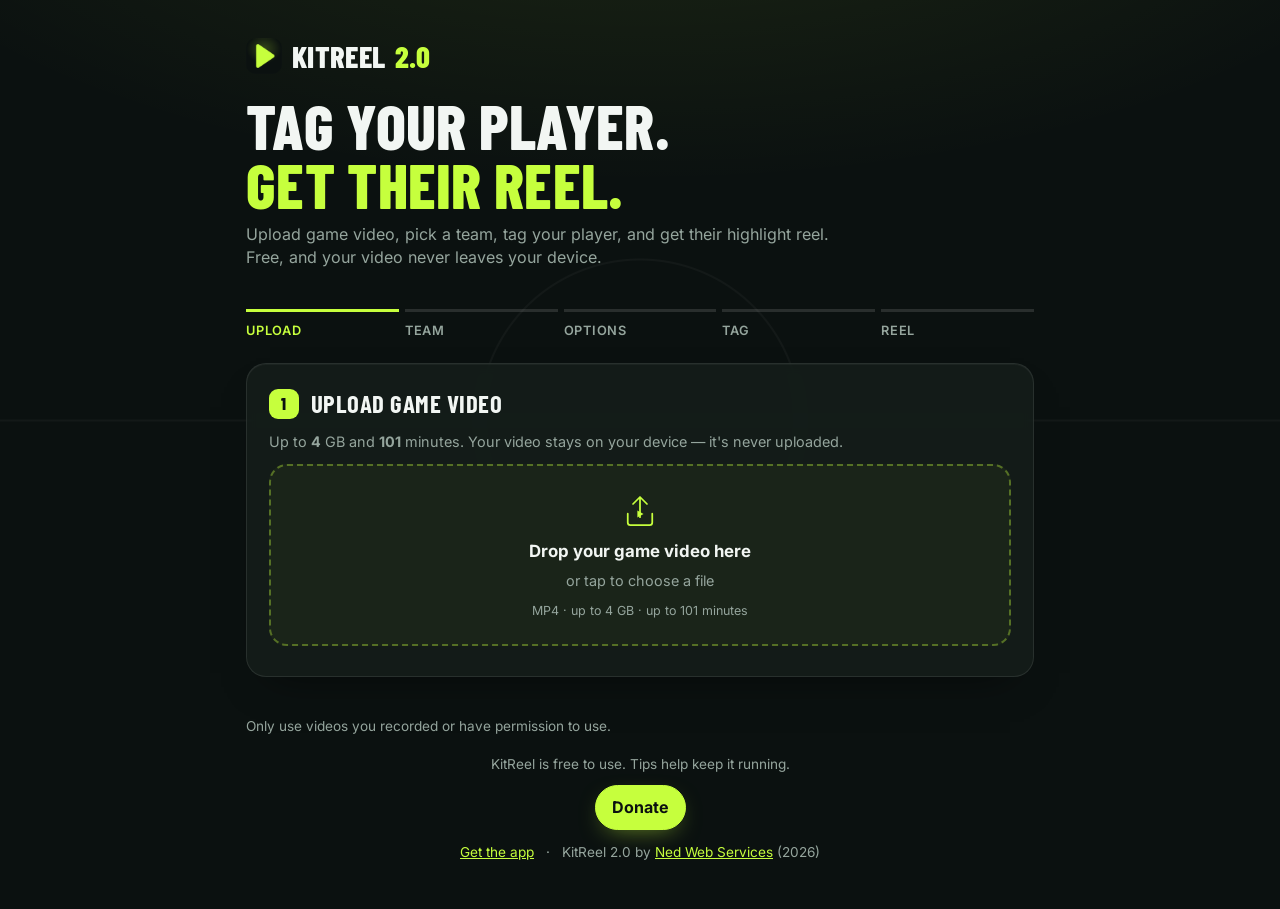
==== commit 8ff51f19: "Add 7-day hide for Install button and /app download page Co-Authored-By: Claude Opus 5.5 <noreply@an" ====
--- a/index.html
+++ b/index.html
@@ -24,11 +24,11 @@
   <link rel="icon" href="/favicon.svg?v=3" type="image/svg+xml" />
   <link rel="icon" href="/favicon-32.png?v=3" sizes="32x32" type="image/png" />
   <link rel="apple-touch-icon" href="/apple-touch-icon.png?v=3" />
-  <link rel="manifest" href="/site.webmanifest?v=2" />
+  <link rel="manifest" href="/site.webmanifest?v=3" />
   <!-- Bump ?v on both asset tags whenever app.js or style.css changes. -->
   <link rel="stylesheet" href="/style.css?v=8" />
   <link rel="preload" href="/fonts/barlow-condensed-latin-800-normal.woff2" as="font" type="font/woff2" crossorigin />
-  <link rel="stylesheet" href="/theme.css?v=3" />
+  <link rel="stylesheet" href="/theme.css?v=6" />
 </head>
 <body>
   <header>
@@ -38,6 +38,17 @@
         <p class="headline">Tag your player. <span>Get their reel.</span></p>
         <p>Upload game video, pick a team, tag your player, and get their highlight reel. Free, and your video never leaves your device.</p>
       </div>
+      <div class="install-wrap" id="install-wrap" hidden>
+        <button type="button" class="install-app" id="install-app">
+          <svg viewBox="0 0 24 24" width="16" height="16" aria-hidden="true"><path d="M12 3v12m0 0-5-5m5 5 5-5M5 20h14" fill="none" stroke="currentColor" stroke-width="2.4" stroke-linecap="round" stroke-linejoin="round"/></svg>
+          Install<span class="lbl-long">&nbsp;app</span>
+        </button>
+        <button type="button" class="install-hide" id="install-hide" aria-label="Hide for 7 days" title="Hide for 7 days">×</button>
+      </div>
+    </div>
+    <div class="install-tip" id="install-tip" role="note" hidden>
+      <p><strong>Add KitReel 2.0 to your Home Screen:</strong> tap the Share button <svg viewBox="0 0 24 24" width="17" height="17" aria-label="Share"><path d="M12 15V3m0 0-4 4m4-4 4 4M7 10H5v11h14V10h-2" fill="none" stroke="currentColor" stroke-width="2" stroke-linecap="round" stroke-linejoin="round"/></svg>, then choose <strong>Add to Home Screen</strong>.</p>
+      <button type="button" id="install-tip-close" aria-label="Close">×</button>
     </div>
     <section class="how-it-works" aria-labelledby="how-title">
       <h2 id="how-title" class="visually-hidden">How it works</h2>
@@ -243,6 +254,7 @@
       <a class="button primary donate-button" href="https://www.nedairfilters.com/product/tipsanddonations/61" target="_blank" rel="noopener noreferrer">Donate</a>
     </div>
     <p class="site-credit">
+      <a href="/app/">Get the app</a> ·
       <span>KitReel 2.0 by <a href="https://www.nedwebservices.com" target="_blank" rel="noopener noreferrer">Ned Web Services</a> (2026)</span>
     </p>
     <div data-ned-ads></div>
@@ -252,5 +264,6 @@
   <!-- Bump ?v on both asset tags whenever app.js or style.css changes. -->
   <script type="module" src="/app.js?v=18"></script>
   <script src="/theme.js?v=1" defer></script>
+  <script src="/install.js?v=2" defer></script>
 </body>
 </html>
--- a/theme.css
+++ b/theme.css
@@ -95,3 +95,20 @@
 .q-frame { flex: 1; min-width: 0; height: 110px; object-fit: cover; border-radius: 8px; }
 .q-time { margin: 8px 0 6px; font-size: .85rem; color: var(--muted); }
 .q-actions { margin: 0; gap: 6px; }
+
+/* Install app button + iPhone tip */
+.header-inner { position: relative; }
+.install-wrap { position: absolute; top: 0; right: 0; display: flex; align-items: center; gap: 2px; }
+.install-hide { background: none; border: 0; color: var(--muted); font-size: 1.15rem; line-height: 1; padding: 6px; cursor: pointer; }
+.install-hide:hover { color: var(--text); }
+.install-app { display: inline-flex; align-items: center; gap: 6px; padding: 8px 14px;
+  background: transparent; color: var(--accent); border: 1px solid color-mix(in srgb, var(--accent) 55%, transparent);
+  font-size: .85rem; cursor: pointer; }
+.install-app:hover { background: rgba(198,255,61,.1); }
+.install-tip { display: flex; align-items: flex-start; gap: 10px; margin: 0 0 16px; padding: 12px 14px; border-radius: 14px;
+  background: rgba(198,255,61,.08); border: 1px solid color-mix(in srgb, var(--accent) 40%, transparent); }
+.install-tip p { margin: 0; color: var(--text); font-size: .92rem; }
+.install-tip svg { vertical-align: -3px; color: var(--accent); }
+.install-tip button { flex: none; background: none; border: 0; color: var(--muted); font-size: 1.3rem; line-height: 1; padding: 0 4px; cursor: pointer; }
+.install-wrap[hidden], .install-app[hidden], .install-tip[hidden] { display: none !important; }
+@media (max-width: 420px) { .install-wrap .install-app { padding: 7px 11px; } .install-wrap .lbl-long { display: none; } .install-hide { padding: 6px 2px 6px 4px; } }
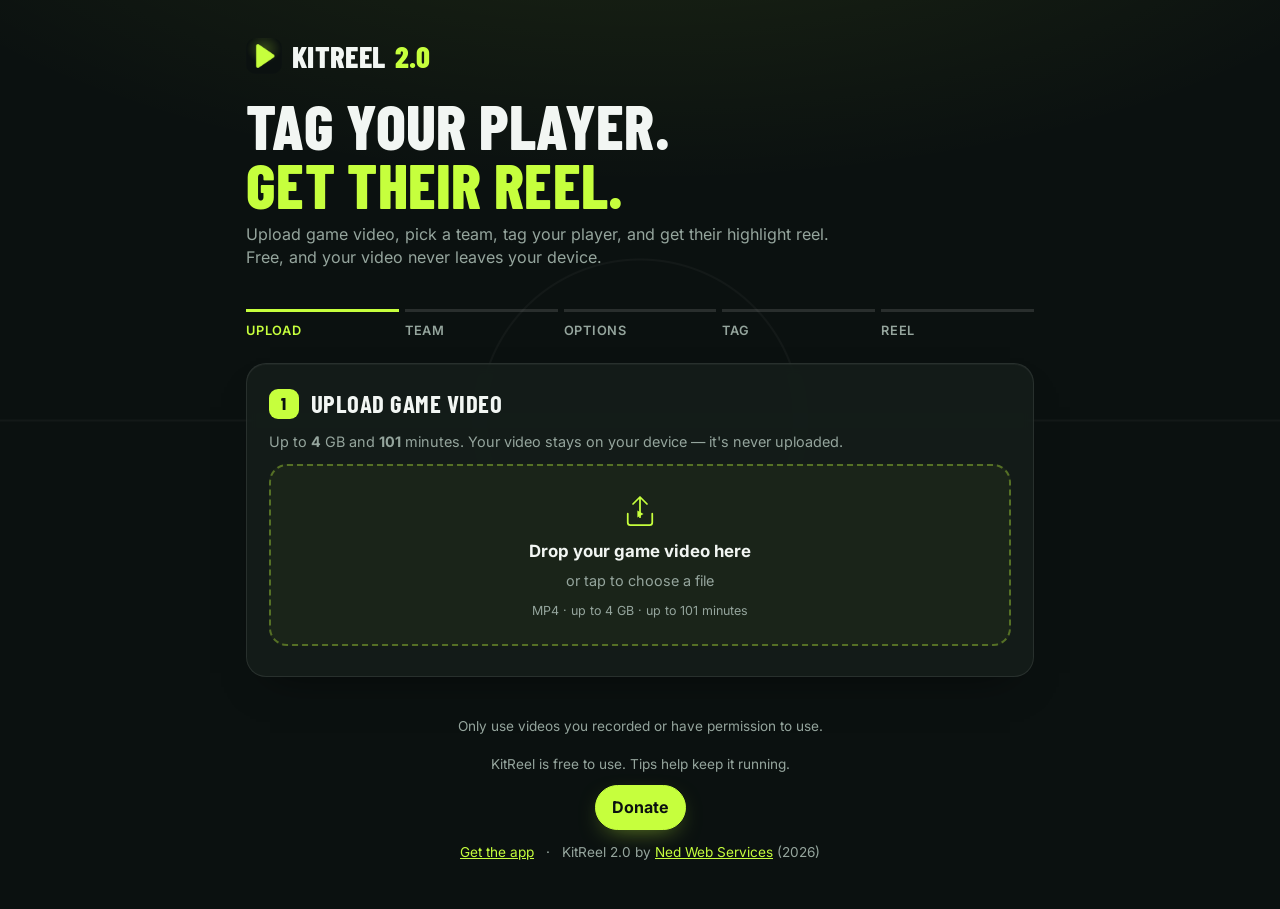
==== commit c27b621c: "Center the video permission note in the footer Co-Authored-By: Claude Opus 5.5 <noreply@anthropic.co" ====
--- a/index.html
+++ b/index.html
@@ -28,7 +28,7 @@
   <!-- Bump ?v on both asset tags whenever app.js or style.css changes. -->
   <link rel="stylesheet" href="/style.css?v=8" />
   <link rel="preload" href="/fonts/barlow-condensed-latin-800-normal.woff2" as="font" type="font/woff2" crossorigin />
-  <link rel="stylesheet" href="/theme.css?v=6" />
+  <link rel="stylesheet" href="/theme.css?v=7" />
 </head>
 <body>
   <header>
@@ -248,7 +248,7 @@
   </main>
 
   <footer>
-    <p>Only use videos you recorded or have permission to use.</p>
+    <p class="footer-note">Only use videos you recorded or have permission to use.</p>
     <div class="footer-donation">
       <p>KitReel is free to use. Tips help keep it running.</p>
       <a class="button primary donate-button" href="https://www.nedairfilters.com/product/tipsanddonations/61" target="_blank" rel="noopener noreferrer">Donate</a>
--- a/theme.css
+++ b/theme.css
@@ -112,3 +112,4 @@
 .install-tip button { flex: none; background: none; border: 0; color: var(--muted); font-size: 1.3rem; line-height: 1; padding: 0 4px; cursor: pointer; }
 .install-wrap[hidden], .install-app[hidden], .install-tip[hidden] { display: none !important; }
 @media (max-width: 420px) { .install-wrap .install-app { padding: 7px 11px; } .install-wrap .lbl-long { display: none; } .install-hide { padding: 6px 2px 6px 4px; } }
+.footer-note { text-align: center; }
